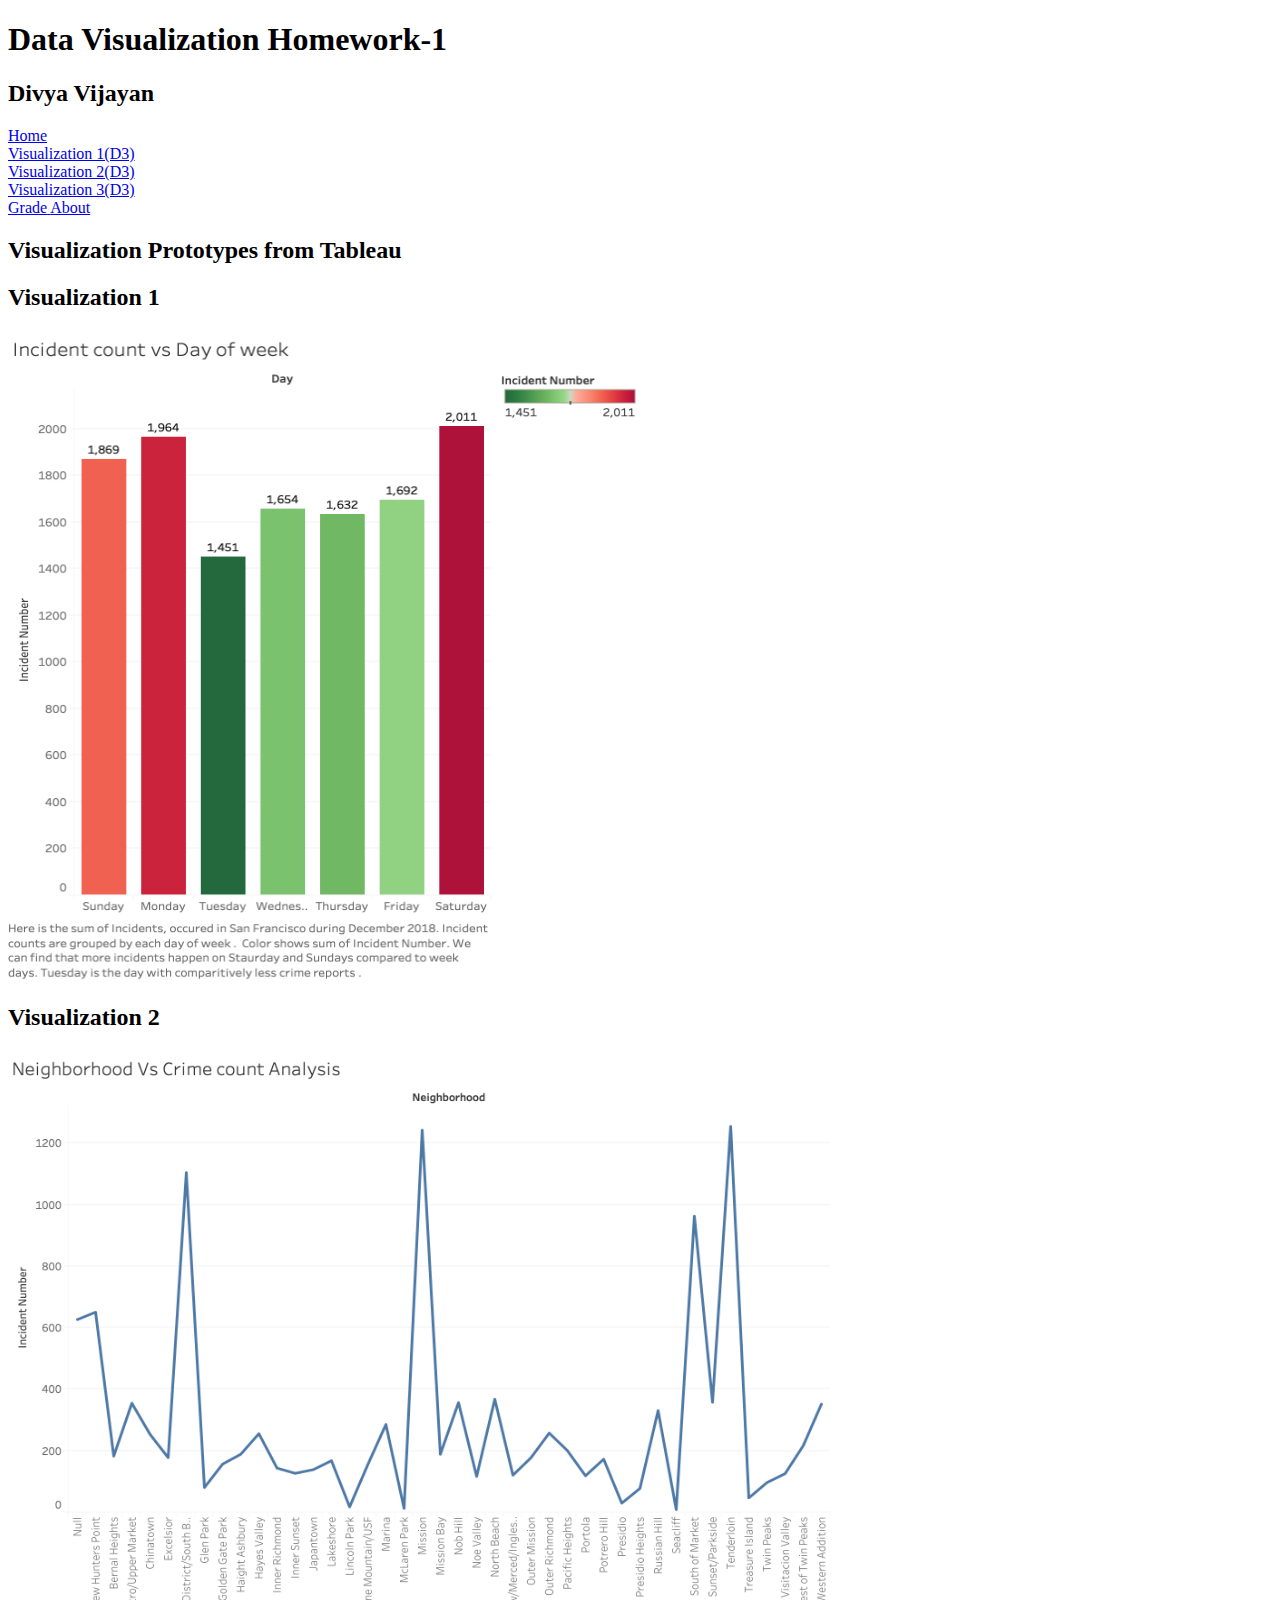
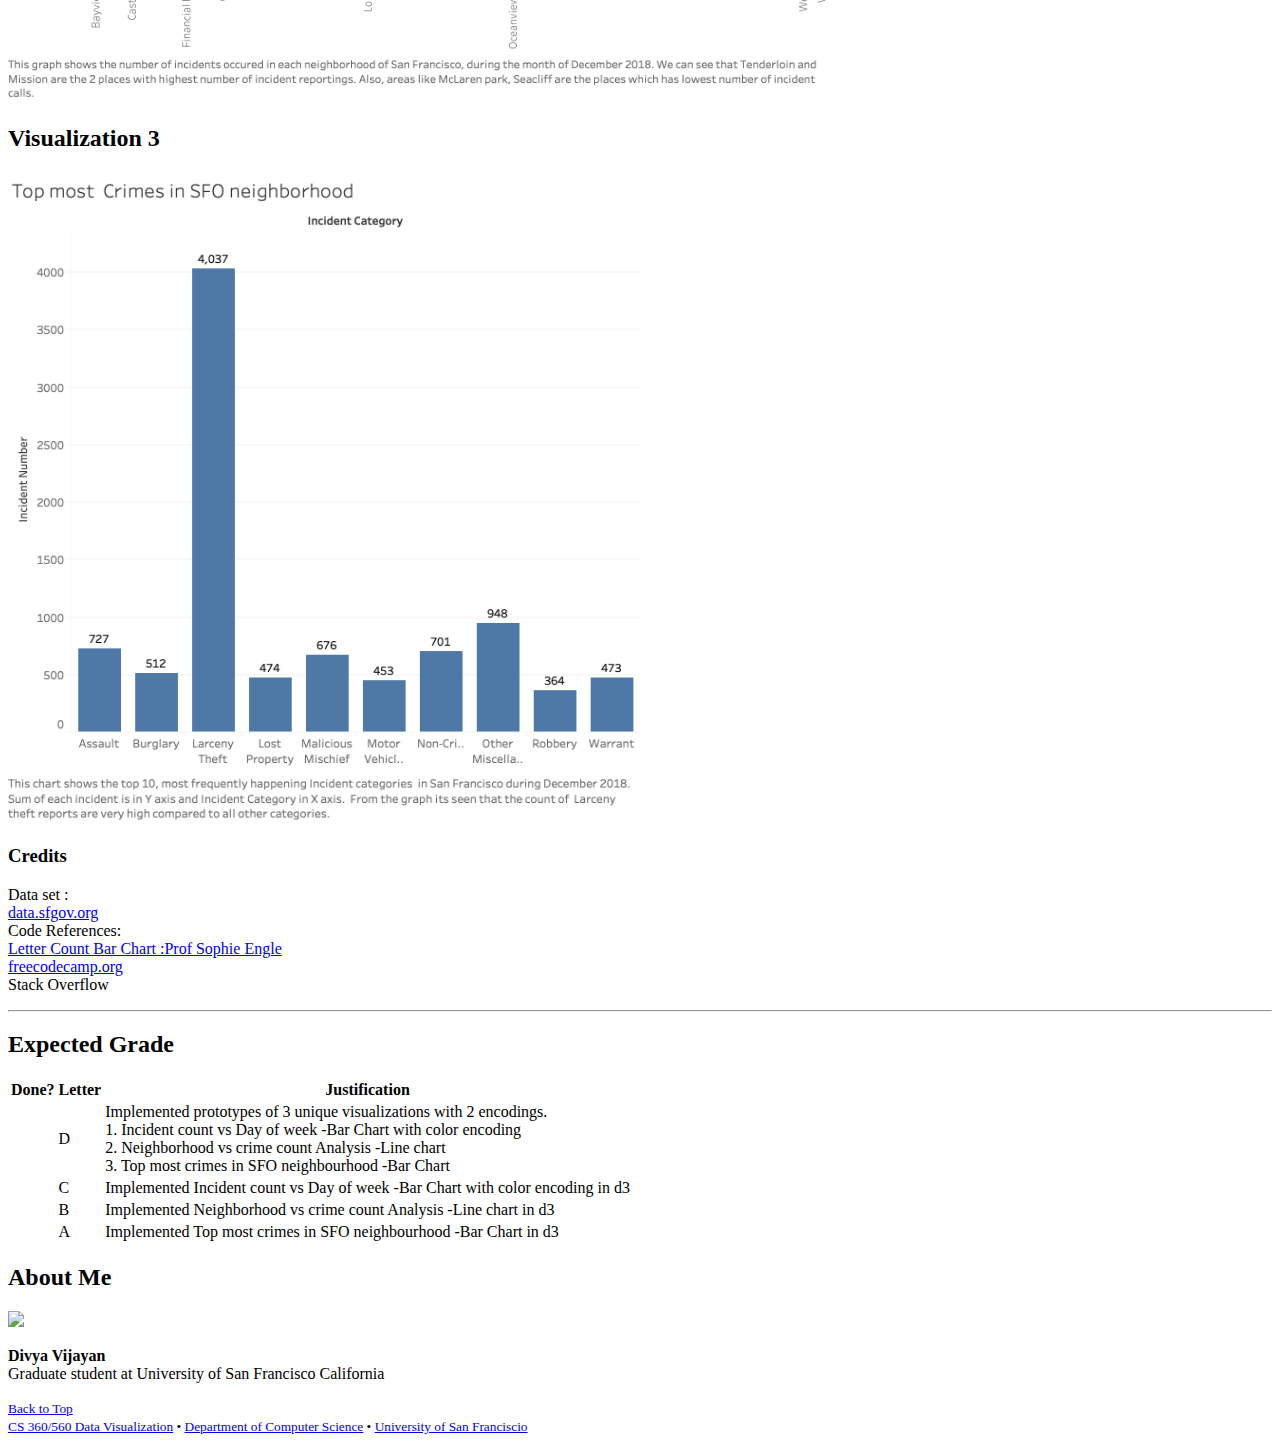
==== index.html @ 68f9ec5a "Committing all" ====
<!DOCTYPE html>
<html>

<!-- head -->
<head>
  <meta charset="utf-8">
  <meta name="viewport" content="width=device-width, initial-scale=1">

  <title>CS 360/560 Spring 2019</title>

  <!-- bulma 0.7.2 and font awesome v5.7.1 -->
  <link rel="stylesheet" href="https://cdnjs.cloudflare.com/ajax/libs/bulma/0.7.2/css/bulma.min.css" integrity="sha256-2pUeJf+y0ltRPSbKOeJh09ipQFYxUdct5nTY6GAXswA=" crossorigin="anonymous" />
  <link rel="stylesheet" href="https://use.fontawesome.com/releases/v5.7.1/css/all.css" integrity="sha384-fnmOCqbTlWIlj8LyTjo7mOUStjsKC4pOpQbqyi7RrhN7udi9RwhKkMHpvLbHG9Sr" crossorigin="anonymous">

</head>

<!-- body -->
<body>

  <!-- header -->
  <section class="hero is-primary is-bold">
    <!-- todo: change assignment and name -->
    <div class="hero-body">
      <div class="container">
        <h1 class="title">
          Data Visualization Homework-1
        </h1>
        <h2 class="subtitle">
          Divya Vijayan
        </h2>
      </div>
    </div>

    <div class="hero-foot">
      <div class="container">
        <nav class="navbar" role="navigation" aria-label="main navigation">

          <div class="navbar-brand">
            <a class="navbar-item" href="#">
              <span class="icon">
                <i class="fas fa-home"></i>
              </span>
              <span>Home</span>
            </a>
          </div>

          <div id="main-navbar" class="navbar-menu">
            <a class="navbar-item" href="resources/visualizations/visualization1/vis1.html">
              <span class="icon">
                <i class="fas fa-chart-area"></i>
              </span>
              <span>Visualization 1(D3)</span>
            </a>
          </div>

          <div id="main-navbar" class="navbar-menu">
            <a class="navbar-item" href="resources/visualizations/visualization2/vis2.html">
              <span class="icon">
                <i class="fas fa-chart-area"></i>
              </span>
              <span>Visualization 2(D3)</span>
            </a>
          </div>

          <div id="main-navbar" class="navbar-menu">
            <a class="navbar-item" href="resources/visualizations/visualization3/vis3.html">
              <span class="icon">
                <i class="fas fa-chart-area"></i>
              </span>
              <span>Visualization 3(D3)</span>
            </a>
          </div>

          <div class="navbar-end">
            <a class="navbar-item" href="#grade">
              <span class="icon">
                <i class="fas fa-tasks"></i>
              </span>
              <span>Grade</span>
            </a>

            <a class="navbar-item" href="#about">
              <span class="icon">
                <i class="fas fa-info-circle"></i>
              </span>
              <span>About</span>
            </a>
          </div>

        </nav>
      </div>
    </div>
  </section>

  <!-- todo: add sections as necessary -->
  <section class="section">
    <div class="container content">
      <!-- todo: modify as necessary (or move visualizations to separate pages) -->
      <h2>Visualization Prototypes from Tableau</h2>
      <h2>Visualization 1</h2>
       <div class="visualization1">
          <img src="resources/images/Sheet1.png" alt="visualization1" style="height:650px;width:50%"/>
       </div>
       <h2>Visualization 2</h2>
        <div class="visualization2">
           <img src="resources/images/Sheet2.png" alt="visualization2" style="height:650px;width:65%"/>
        </div>
        <h2>Visualization 3</h2>
         <div class="visualization3">
            <img src="resources/images/Sheet3.png" alt="visualization3" style="height:650px;width:50%"/>
         </div>
      <!--<svg width="100%" height="400" style="background-color: whitesmoke; border: 1px solid black;">
      </svg>-->


      <h3>Credits</h3>

      <p>
        Data set :
      </br><a href="https://data.sfgov.org/Public-Safety/Police-Department-Incident-Reports-2018-to-Present/wg3w-h783">data.sfgov.org</a>
      </br>Code References:
      </br><a href="https://blockbuilder.org/sjengle/1e23258249638a508426470a48ff2924">Letter Count Bar Chart :Prof Sophie Engle</a>
      </br><a href="https://medium.freecodecamp.org/learn-d3-js-in-5-minutes-c5ec29fb0725">freecodecamp.org</a>
      </br>Stack Overflow
    </div>
  </section>

  <!-- separator between sections -->
  <hr class="container">

  <!-- grade section -->
  <section class="section">
    <div class="container content">
      <h2 id="grade">
        Expected Grade
      </h2>

      <!-- todo: modify to indicate your expected grade -->
      <table class="table is-hoverable">
        <thead>
          <tr>
            <th>Done?</th>
            <th>Letter</th>
            <th>Justification</th>
          </tr>
        </thead>

        <tbody>
          <!-- d level functionality -->
          <tr>
            <td class="has-text-centered">
              <i class="far fa-fw fa-check-circle has-text-success"></i>
            </td>

            <td class="has-text-centered">
              D
            </td>

            <td>
              Implemented prototypes of 3 unique visualizations with 2 encodings.
              <br/>1. Incident count vs Day of week -Bar Chart with color encoding
              <br/>2. Neighborhood vs crime count Analysis -Line chart
              <br/>3. Top most crimes in SFO neighbourhood -Bar Chart
            </td>
          </tr>

          <!-- c level functionality -->
          <tr>
            <td class="has-text-centered">
              <i class="far fa-fw fa-check-circle has-text-success"></i>
            </td>

            <td class="has-text-centered">
              C
            </td>

            <td>
            Implemented Incident count vs Day of week -Bar Chart with color encoding in d3
            </td>
          </tr>

          <!-- b level functionality -->
          <tr>
            <td class="has-text-centered">
              <i class="far fa-fw fa-check-circle has-text-success"></i>
            </td>

            <td class="has-text-centered">
              B
            </td>

            <td>
              Implemented  Neighborhood vs crime count Analysis -Line chart in d3
            </td>
          </tr>


          <!-- a level functionality -->
          <tr>
            <td class="has-text-centered">
              <i class="far fa-fw fa-check-circle has-text-success"></i>
            </td>

            <td class="has-text-centered">
              A
            </td>

            <td>
              Implemented Top most crimes in SFO neighbourhood -Bar Chart in d3
            </td>
          </tr>
        <tbody>
      </table>
    </div>
  </section>

  <!-- about section -->
  <!-- todo: can fill in, or link to an about page you use for all assignments -->
  <section class="section">
    <div class="container content">
      <h2 id="about">
        About Me
      </h2>

      <div class="media">
        <div class="media-left">
          <p class="image is-128x128">
            <!-- todo: replace with your profile image -->
            <img src="https://bulma.io/images/placeholders/128x128.png">
          </p>
        </div>

        <div class="media-content">
            <p>
              <!-- todo: replace with your information -->
              <strong>Divya Vijayan</strong>
              <br/>Graduate student at University of San Francisco California
              <!-- find brand icons at: https://fontawesome.com/icons?d=gallery&s=brands&m=free -->
            </p>

        </div>
      </div>

    </div>
  </section>

  <!-- footer -->
  <footer class="footer">
    <div class="content has-text-centered">
      <small>
        <a href="#top">
          <span class="fas fa-arrow-up"></span>
          <span>Back to Top</span>
        </a>
        <br/>
        <a href="/">CS 360/560 Data Visualization</a>
        &bullet;
        <a href="https://myusf.usfca.edu/arts-sciences/computer-science">Department of Computer Science</a>
        &bullet;
        <a href="https://www.usfca.edu/">University of San Franciscio</a>
      </small>
    </div>
  </footer>

<!-- end body and html -->
</body>
</html>
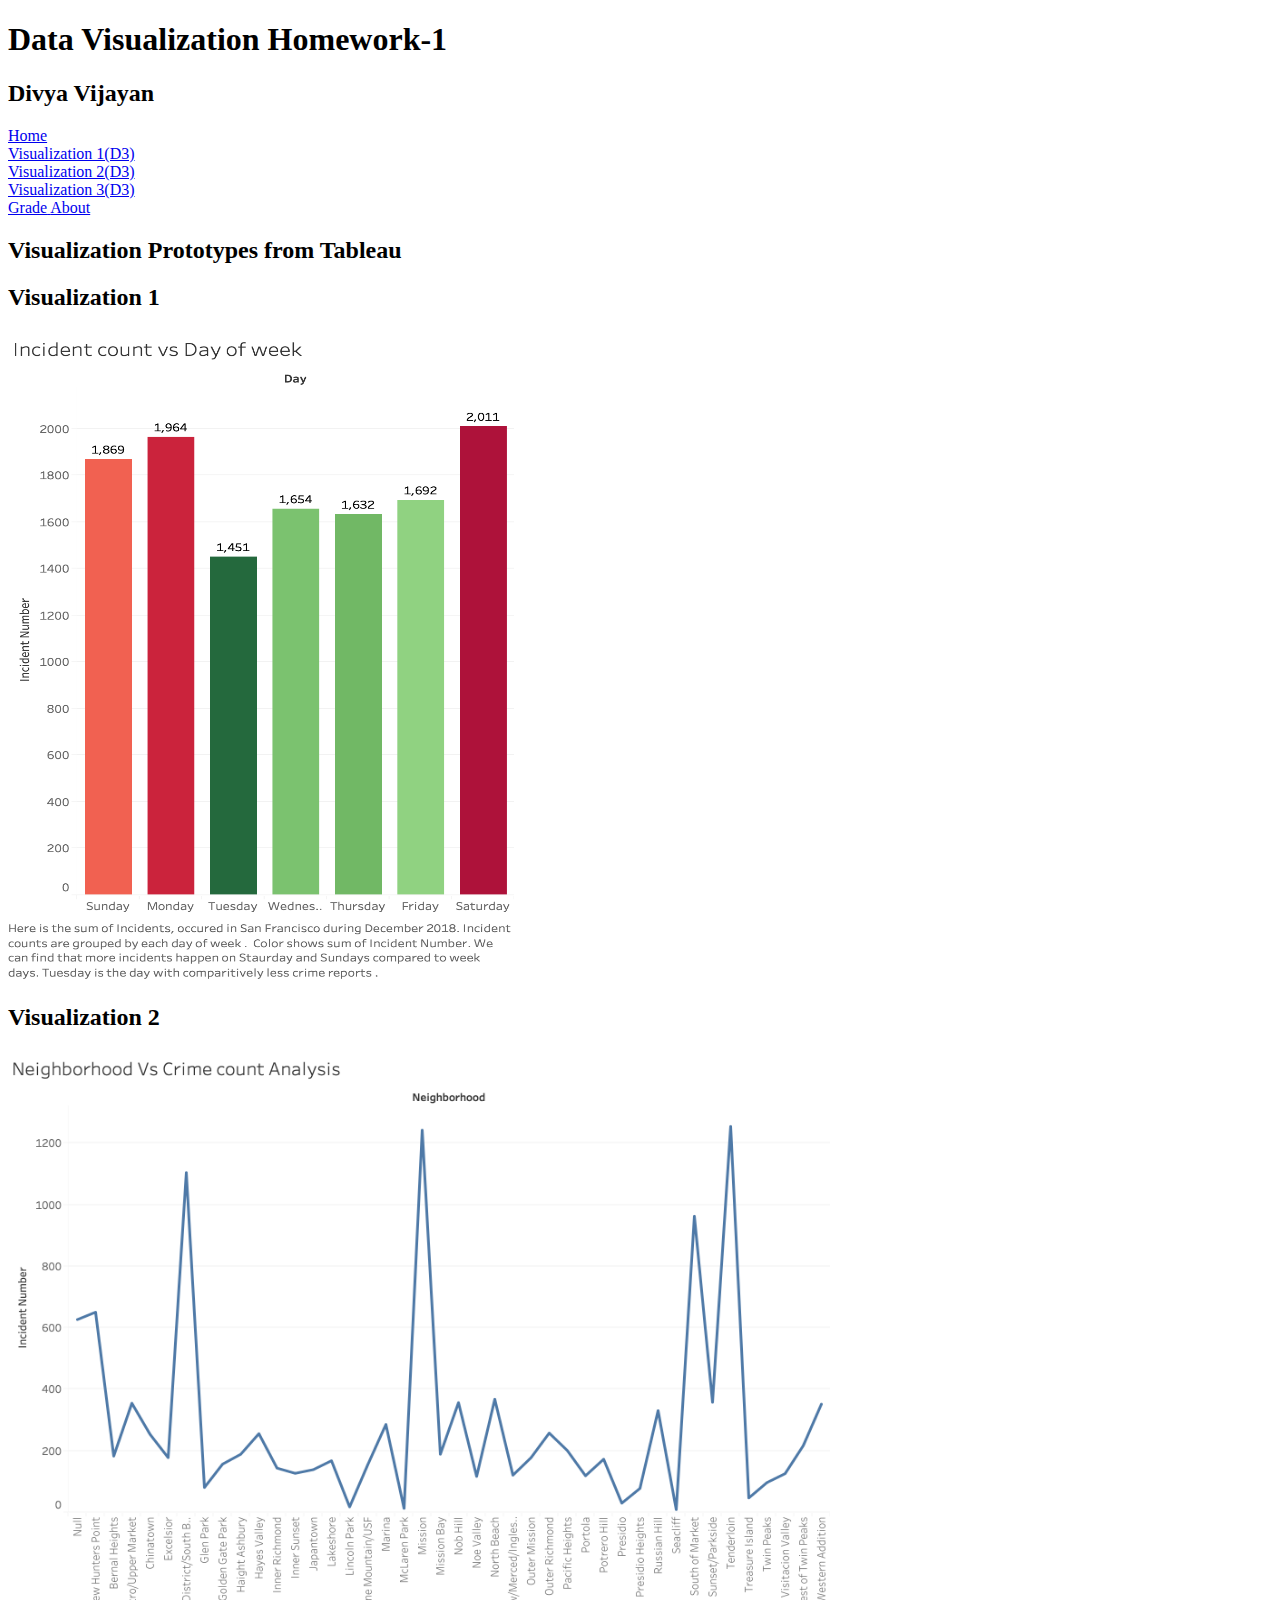
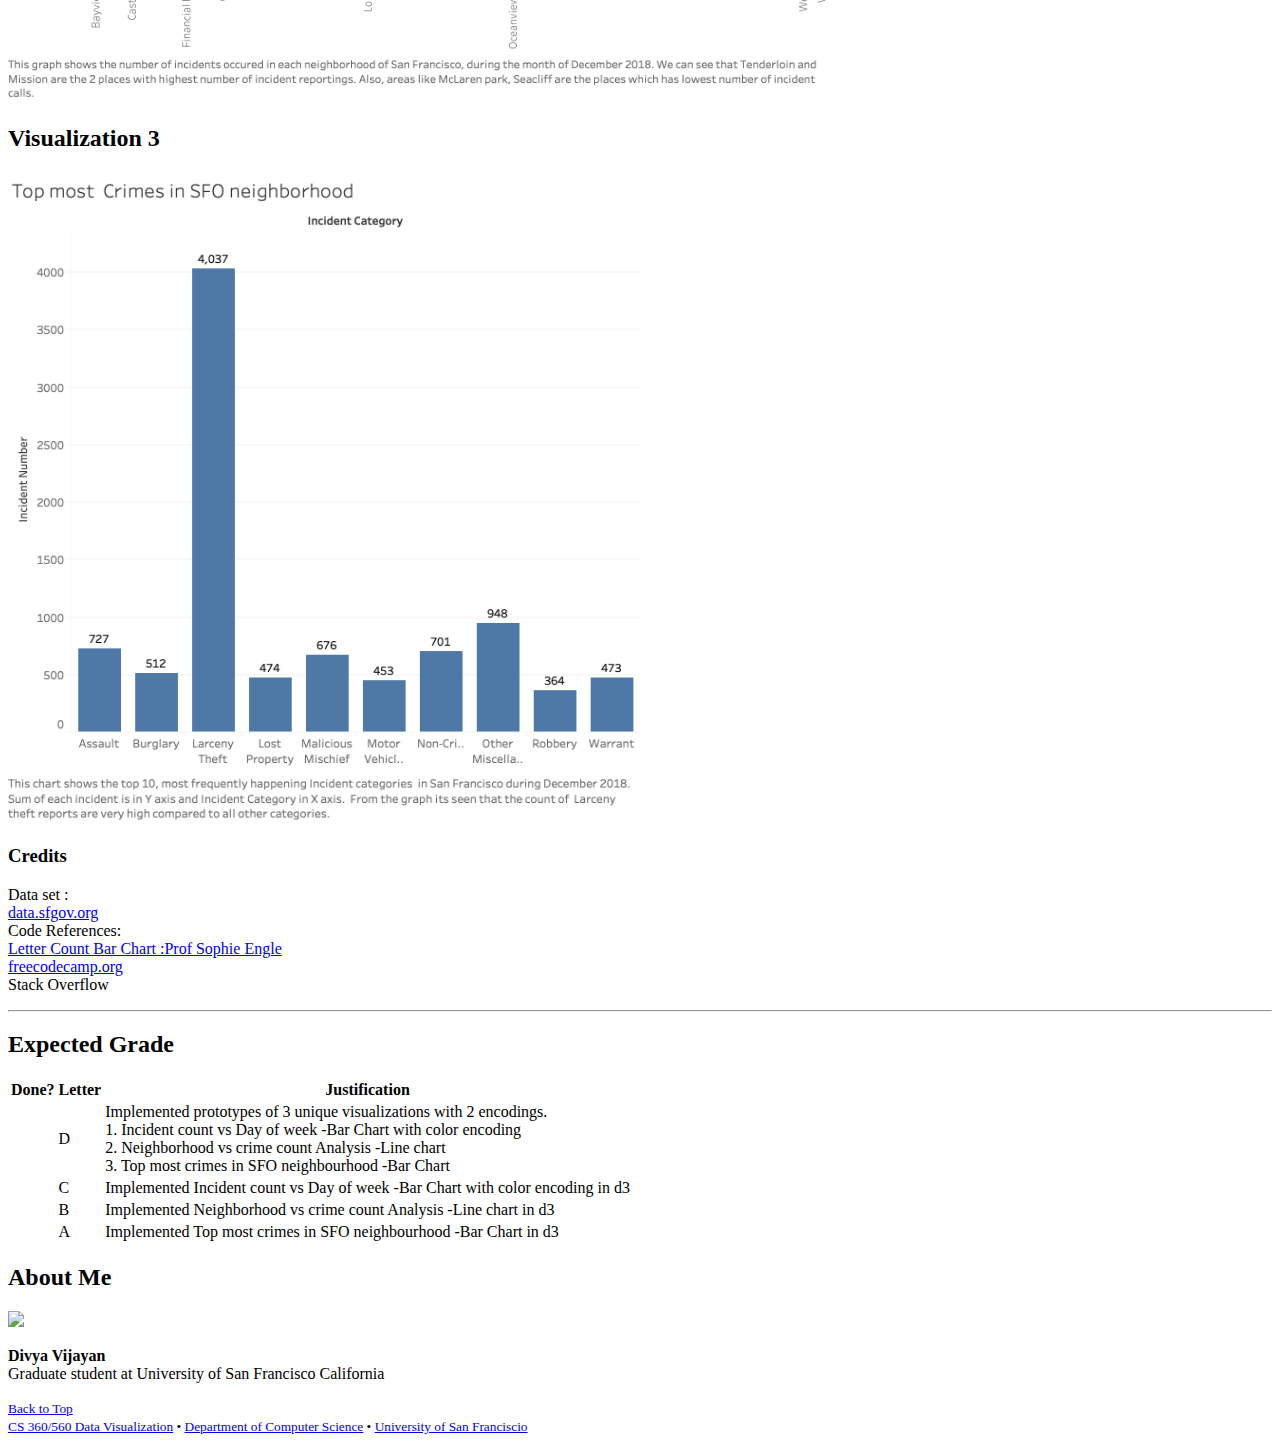
==== commit f5d6367b: "Committing the index.html file after adjusting width of image" ====
--- a/index.html
+++ b/index.html
@@ -99,7 +99,7 @@
       <h2>Visualization Prototypes from Tableau</h2>
       <h2>Visualization 1</h2>
        <div class="visualization1">
-          <img src="resources/images/Sheet1.png" alt="visualization1" style="height:650px;width:50%"/>
+          <img src="resources/images/Sheet1.png" alt="visualization1" style="height:650px;width:40%"/>
        </div>
        <h2>Visualization 2</h2>
         <div class="visualization2">
